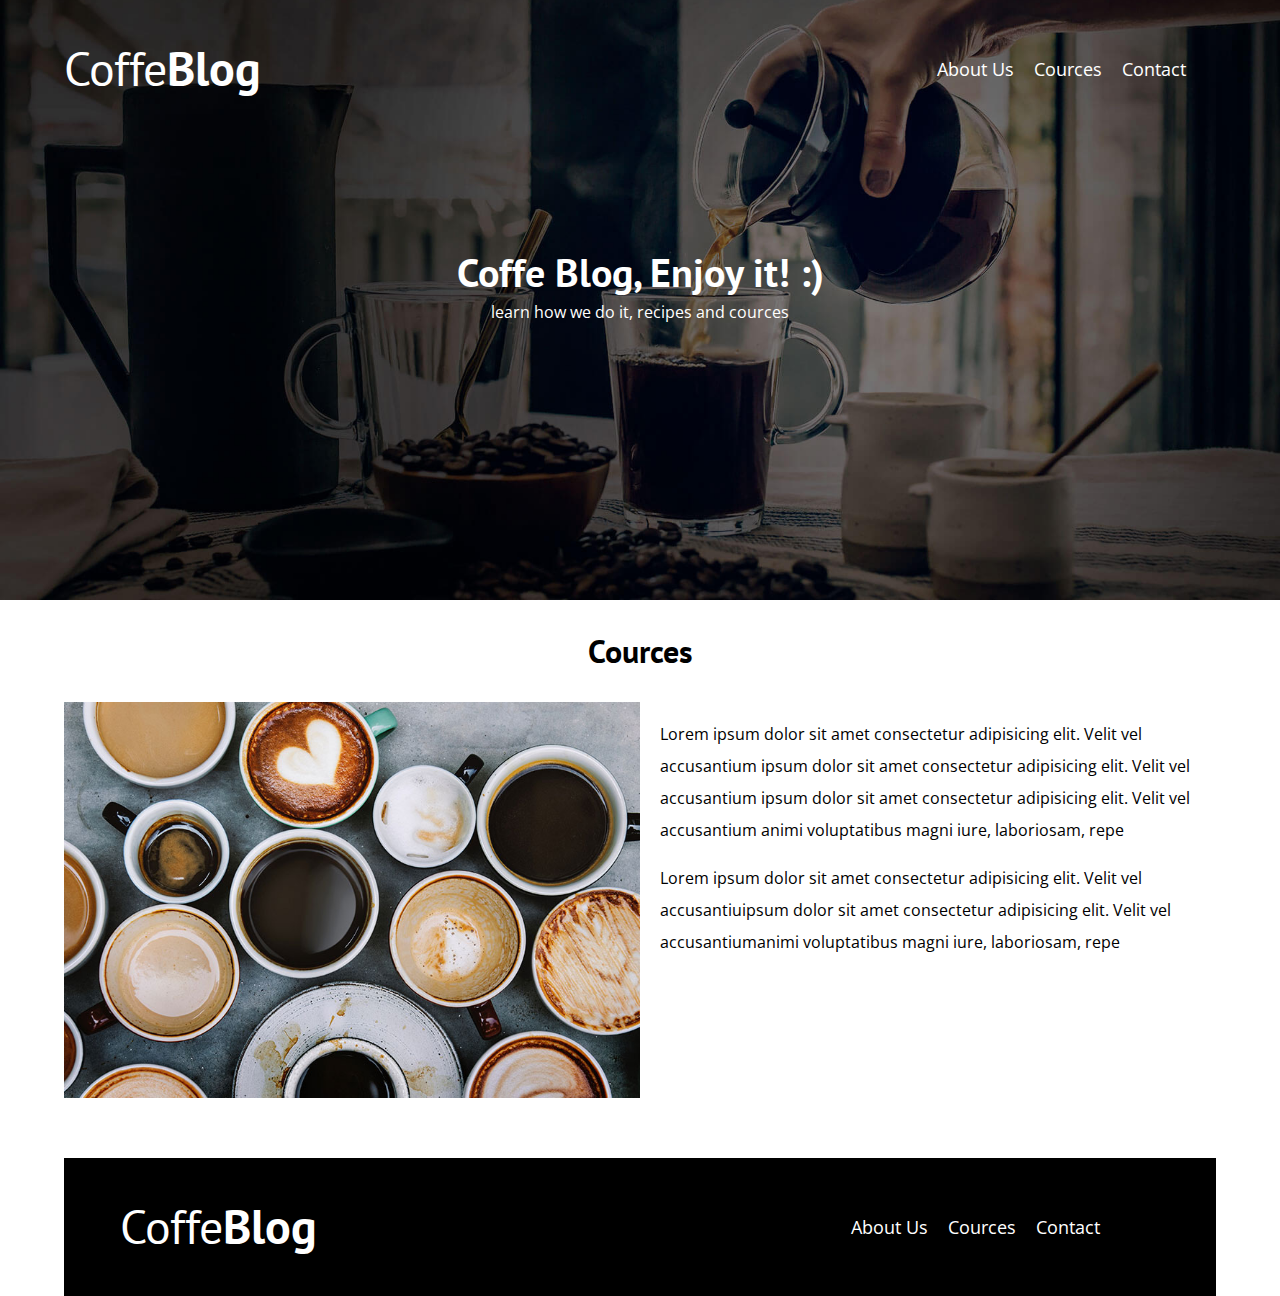
==== cources.html @ e6670a2b "add main page, and aboutus page for this blog" ====
<!DOCTYPE html>
<html lang="en">
<head>
    <meta charset="UTF-8">
    <meta name="viewport" content="width=device-width, initial-scale=1.0">
    <title>Coffe Blog</title>
    <link rel="stylesheet" href="CSS/normalice.css">
    <link rel="stylesheet" href="CSS/style.css">
    <link rel="preconnect" href="https://fonts.googleapis.com">
<link rel="preconnect" href="https://fonts.gstatic.com" crossorigin>
<link href="https://fonts.googleapis.com/css2?family=Open+Sans&family=PT+Sans:wght@400;700&display=swap"
        rel="stylesheet">
</head>
<body>
    <header class="header">
        <div class="content">
            <div class="barra">
                <a class="logo" href="index.html">
                    <h1 class="logo__name no-margin text-center">Coffe<span class="logo__bold">Blog</span></h1>
                </a>
                <nav class="navbar">
                    <a class="navbar__link" href="AboutUs.html">About Us</a>
                    <a class="navbar__link" href="cources.html">Cources</a>
                    <a class="navbar__link" href="contact.html">Contact</a>
                </nav>
            </div>

        </div>
        <div class="header__text">
            <h2 class="no-margin"> Coffe Blog, Enjoy it! :)</h2>
            <p class="no-margin">learn how we do it, recipes and cources</p>
        </div>
    </header>

    <main class="content">
    <!-- Contenedor principal -->
        <h3 class="text-center"> Cources</h3>

        <div class="about-us">
            <div class="about-us__img">
                <img src="img/nosotros.jpg" alt="about us photo">
            </div>
            <div class="about-us__text">
                <p>Lorem ipsum dolor sit amet consectetur adipisicing elit. 
                    Velit vel accusantium ipsum dolor sit amet consectetur adipisicing elit.
                    Velit vel accusantium ipsum dolor sit amet consectetur adipisicing elit.
                    Velit vel accusantium animi voluptatibus magni 
                    iure, laboriosam, repe</p>
                <p>Lorem ipsum dolor sit amet consectetur adipisicing elit.
                    Velit vel accusantiuipsum dolor sit amet consectetur adipisicing elit.
                    Velit vel accusantiumanimi voluptatibus magni iure, 
                    laboriosam, repe</p>
            </div>
        </div>
    </>
    <!-- Footer -->
    <footer class="footer">
        <div class="content">
            <div class="barra">
                <a class="logo" href="index.html">
                    <h1 class="logo__name no-margin text-center">Coffe<span class="logo__bold">Blog</span></h1>
                </a>
                <nav class="navbar">
                    <a class="navbar__link" href="AboutUs.html">About Us</a>
                    <a class="navbar__link" href="cources.html">Cources</a>
                    <a class="navbar__link" href="contact.html">Contact</a>
                </nav>
            </div> 
        </div>
    </footer>
</body>
</html>
---- CSS/normalice.css ----
/*! normalize.css v8.0.1 | MIT License | github.com/necolas/normalize.css */

/* Document
========================================================================== */

/**
* 1. Correct the line height in all browsers.
* 2. Prevent adjustments of font size after orientation changes in iOS.
*/

html {
line-height: 1.15; /* 1 */
-webkit-text-size-adjust: 100%; /* 2 */
}

/* Sections
    ========================================================================== */

/**
* Remove the margin in all browsers.
*/

body {
margin: 0;
}

/**
* Render the `main` element consistently in IE.
*/

main {
display: block;
}

/**
* Correct the font size and margin on `h1` elements within `section` and
* `article` contexts in Chrome, Firefox, and Safari.
*/

h1 {
font-size: 2em;
margin: 0.67em 0;
}

/* Grouping content
    ========================================================================== */

/**
* 1. Add the correct box sizing in Firefox.
* 2. Show the overflow in Edge and IE.
*/

hr {
box-sizing: content-box; /* 1 */
height: 0; /* 1 */
overflow: visible; /* 2 */
}

/**
* 1. Correct the inheritance and scaling of font size in all browsers.
* 2. Correct the odd `em` font sizing in all browsers.
*/

pre {
font-family: monospace, monospace; /* 1 */
font-size: 1em; /* 2 */
}

/* Text-level semantics
    ========================================================================== */

/**
* Remove the gray background on active links in IE 10.
*/

a {
background-color: transparent;
}

/**
* 1. Remove the bottom border in Chrome 57-
* 2. Add the correct text decoration in Chrome, Edge, IE, Opera, and Safari.
*/

abbr[title] {
border-bottom: none; /* 1 */
text-decoration: underline; /* 2 */
text-decoration: underline dotted; /* 2 */
}

/**
* Add the correct font weight in Chrome, Edge, and Safari.
*/

b,
strong {
font-weight: bolder;
}

/**
* 1. Correct the inheritance and scaling of font size in all browsers.
* 2. Correct the odd `em` font sizing in all browsers.
*/

code,
kbd,
samp {
font-family: monospace, monospace; /* 1 */
font-size: 1em; /* 2 */
}

/**
* Add the correct font size in all browsers.
*/

small {
font-size: 80%;
}

/**
* Prevent `sub` and `sup` elements from affecting the line height in
* all browsers.
*/

sub,
sup {
font-size: 75%;
line-height: 0;
position: relative;
vertical-align: baseline;
}

sub {
bottom: -0.25em;
}

sup {
top: -0.5em;
}

/* Embedded content
    ========================================================================== */

/**
* Remove the border on images inside links in IE 10.
*/

img {
border-style: none;
}

/* Forms
    ========================================================================== */

/**
* 1. Change the font styles in all browsers.
* 2. Remove the margin in Firefox and Safari.
*/

button,
input,
optgroup,
select,
textarea {
font-family: inherit; /* 1 */
font-size: 100%; /* 1 */
line-height: 1.15; /* 1 */
margin: 0; /* 2 */
}

/**
* Show the overflow in IE.
* 1. Show the overflow in Edge.
*/

button,
input { /* 1 */
overflow: visible;
}

/**
* Remove the inheritance of text transform in Edge, Firefox, and IE.
* 1. Remove the inheritance of text transform in Firefox.
*/

button,
select { /* 1 */
text-transform: none;
}

/**
* Correct the inability to style clickable types in iOS and Safari.
*/

button,
[type="button"],
[type="reset"],
[type="submit"] {
-webkit-appearance: button;
}

/**
* Remove the inner border and padding in Firefox.
*/

button::-moz-focus-inner,
[type="button"]::-moz-focus-inner,
[type="reset"]::-moz-focus-inner,
[type="submit"]::-moz-focus-inner {
border-style: none;
padding: 0;
}

/**
* Restore the focus styles unset by the previous rule.
*/

button:-moz-focusring,
[type="button"]:-moz-focusring,
[type="reset"]:-moz-focusring,
[type="submit"]:-moz-focusring {
outline: 1px dotted ButtonText;
}

/**
* Correct the padding in Firefox.
*/

fieldset {
padding: 0.35em 0.75em 0.625em;
}

/**
* 1. Correct the text wrapping in Edge and IE.
* 2. Correct the color inheritance from `fieldset` elements in IE.
* 3. Remove the padding so developers are not caught out when they zero out
*    `fieldset` elements in all browsers.
*/

legend {
box-sizing: border-box; /* 1 */
color: inherit; /* 2 */
display: table; /* 1 */
max-width: 100%; /* 1 */
padding: 0; /* 3 */
white-space: normal; /* 1 */
}

/**
* Add the correct vertical alignment in Chrome, Firefox, and Opera.
*/

progress {
vertical-align: baseline;
}

/**
* Remove the default vertical scrollbar in IE 10+.
*/

textarea {
overflow: auto;
}

/**
* 1. Add the correct box sizing in IE 10.
* 2. Remove the padding in IE 10.
*/

[type="checkbox"],
[type="radio"] {
box-sizing: border-box; /* 1 */
padding: 0; /* 2 */
}

/**
* Correct the cursor style of increment and decrement buttons in Chrome.
*/

[type="number"]::-webkit-inner-spin-button,
[type="number"]::-webkit-outer-spin-button {
height: auto;
}

/**
* 1. Correct the odd appearance in Chrome and Safari.
* 2. Correct the outline style in Safari.
*/

[type="search"] {
-webkit-appearance: textfield; /* 1 */
outline-offset: -2px; /* 2 */
}

/**
* Remove the inner padding in Chrome and Safari on macOS.
*/

[type="search"]::-webkit-search-decoration {
-webkit-appearance: none;
}

/**
* 1. Correct the inability to style clickable types in iOS and Safari.
* 2. Change font properties to `inherit` in Safari.
*/

::-webkit-file-upload-button {
-webkit-appearance: button; /* 1 */
font: inherit; /* 2 */
}

/* Interactive
    ========================================================================== */

/*
* Add the correct display in Edge, IE 10+, and Firefox.
*/

details {
display: block;
}

/*
* Add the correct display in all browsers.
*/

summary {
display: list-item;
}

/* Misc
    ========================================================================== */

/**
* Add the correct display in IE 10+.
*/

template {
display: none;
}

/**
* Add the correct display in IE 10.
*/

[hidden] {
display: none;
}
---- CSS/style.css ----
:root {
/* Fonts */
    --font-heading: 'PT Sans', sans-serif;
    --font-parraf: 'Open Sans', sans-serif;
/* color palette */
    --first-color: #784D3C;
    --grey: #e1e1e1;
    --white: #FFFFFF;
    --black: #000000;
}

html {
    box-sizing: border-box;
    font-size: 62.5%; /* 1rem = 10px*/
}

*,*:before, *:after {
    box-sizing: inherit;
}
body {
    font-family: var(--font-parraf);
    font-size: 1.6rem;
    line-height: 2;
}

/* Globals */

.content {
    max-width: 120rem;
    width: 90%;
    margin: 0 auto;
    width: min(90% 120rem);
}

a {
    text-decoration: none;
}

h1, h2, h3, h4 {
    font-family: var(--font-heading);
    line-height: 1.2;
}
h1 {
    font-size: 4.8rem;
}
h2 {
    font-size: 4rem;
}
h3 {
    font-size: 3.2rem;
}
h4 {
    font-size: 2.8rem;
}

img {
    max-width: 100%;
}

/* Utilitys */

.no-margin {
    margin: 0;
}
.no-padding{
    padding: 0;
}
.text-center {
    text-align: center;
}

/* header */

.header {
    background-image: url(../img/banner.jpg);
    height: 60rem;
    background-size: cover;
    background-repeat: no-repeat;
    background-position: center center; 
}
.header__text {
    text-align: center;
    color: var(--white);
    margin-top: 5rem;
}
@media (min-width: 768px) {
    .header__text {
        margin-top: 15rem;
    }
}
.barra {
    padding-top: 4rem;
    padding-right: 3rem;
}

@media (min-width: 768px) {
    .barra {
        display: flex;
        justify-content: space-between;
        align-items: center;

    }
}
.logo {
    color: var(--white);
}
.logo__name {
    font-weight: normal;
}
.logo__bold {
    font-weight: bold;
}

@media (min-width: 768px) {
    .navbar {
        display: flex;
        gap: 2rem;
    }
}
    .navbar__link {
        display: block;
        text-align: center;
        font-size: 1.8rem;
        color: var(--white);
    }

    @media (min-width: 768px) {
        .main-content {
            display: grid;
            grid-template-columns: 2fr 1fr;
            column-gap: 5rem;
        }
        .entry {
            border-bottom: 1px solid var(--grey);
            margin-bottom: 2rem;
        }
        

    .entry :last-of-type {
        border: none;
        margin-bottom: 0;
    }
    }


    .botton {
        display: block;
        font-family: var(--font-heading);
        color: var(--white);
        text-align: center;
        padding: 1rem 3rem;
        font-size: 1.8rem;
        text-transform: uppercase;
        font-weight: bold;
        margin-bottom: 2rem;
    }
@media (min-width: 768px) {
    .botton {
        display: inline-block;

    }
}
.main--botton {
        background-color: var(--black);
    }

.second--botton {
    background-color: var(--first-color);

}

.cources {
    list-style: none;
}

.widget-cource {
    border-bottom: 1px solid var(--grey);
    margin-bottom: 2rem;
}
.widget-cource:last-of-type {
    border: none;
    margin-bottom: 0;
}
.widget-cource__label {
    font-family: var(--font-heading);
    font-weight: bold;
}

.widget-cource__info {
    font-weight: normal;
}

.widget-cource__info,
.widget-cource__label {
    font-size: 2rem;
}

.footer {
    background-color: var(--black);
    padding-bottom: 4rem;
    padding-right: 3rem;
    margin-top: 5rem;
}

@media (min-width: 768px) {
    /* using flexbox
    .about-us {
        display: flex;
        justify-content: space-betwen ;
    }
    .about-us__text,
    .about-us__image {
        flex-basis: calc(50% -1rem);}

    } */
    .about-us {
        display: grid;
        grid-template-columns: repeat(2, 50%);
        column-gap: 2rem;
    }
}
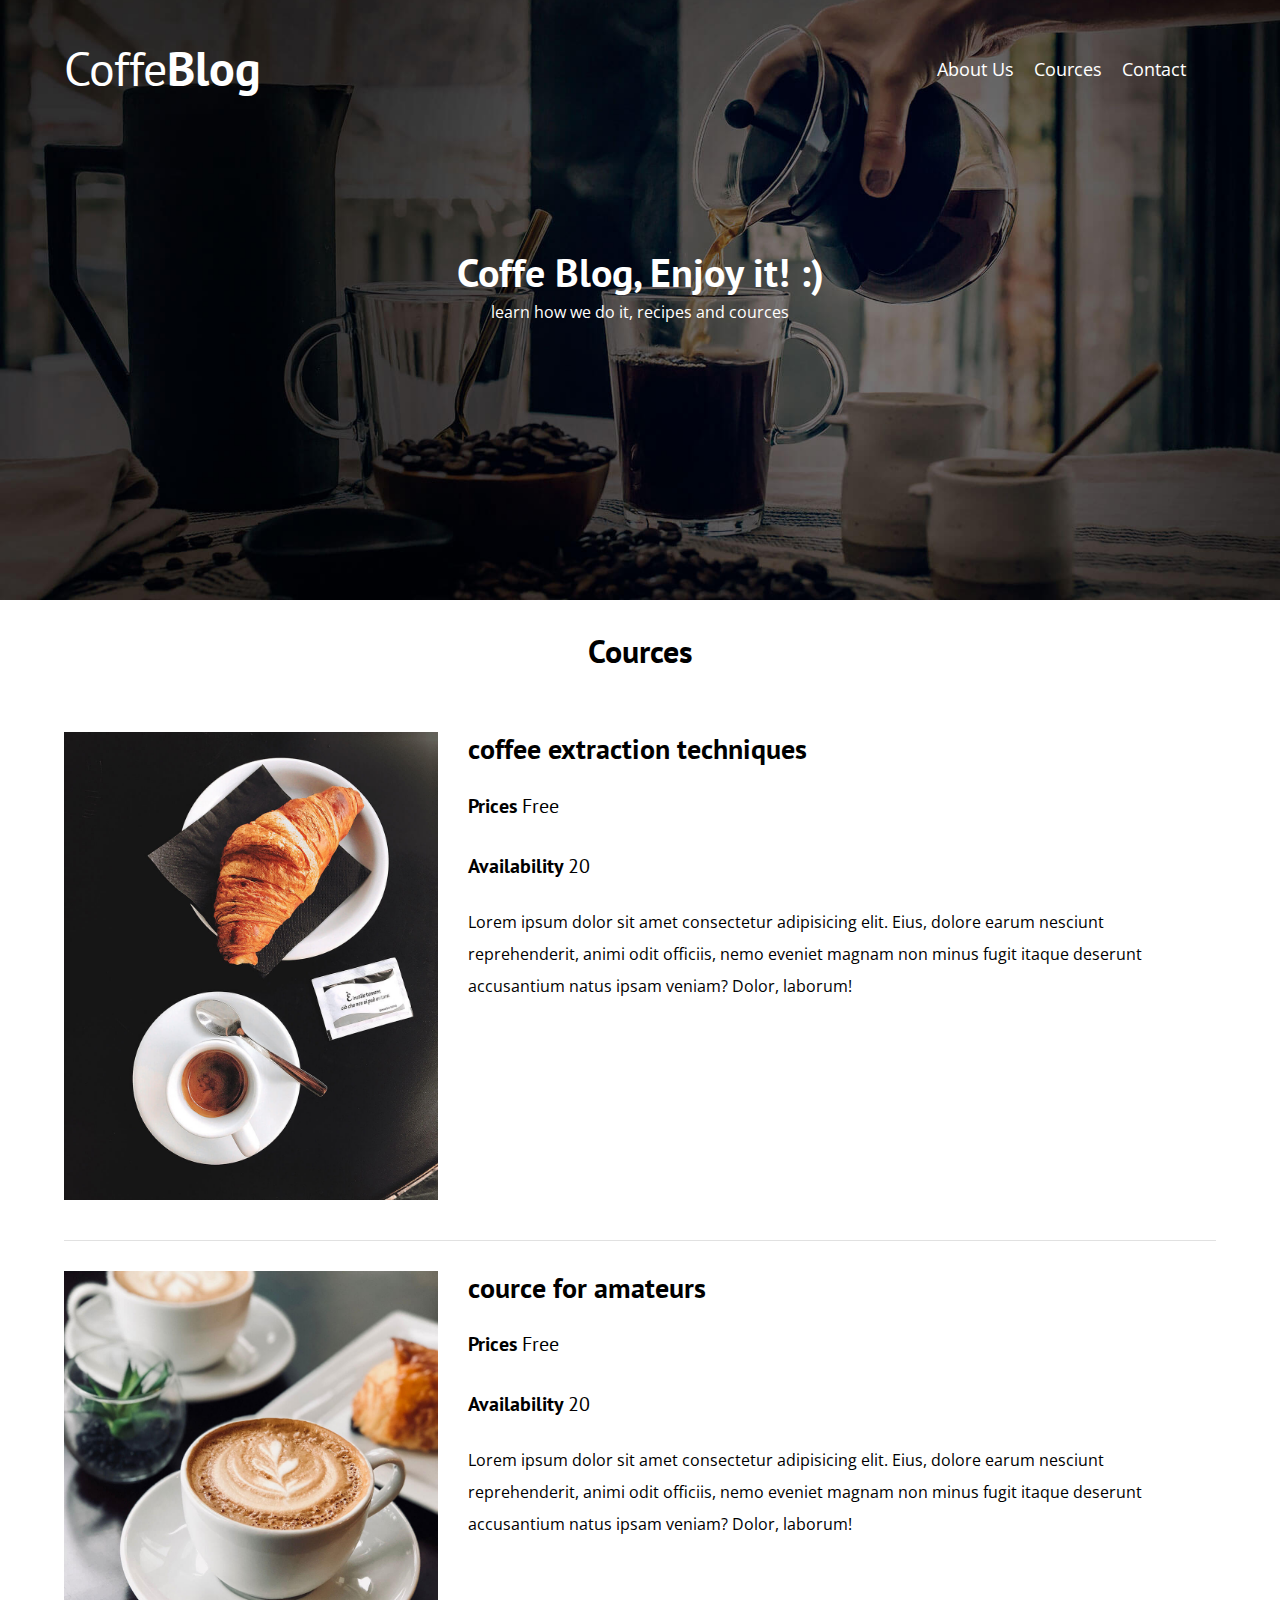
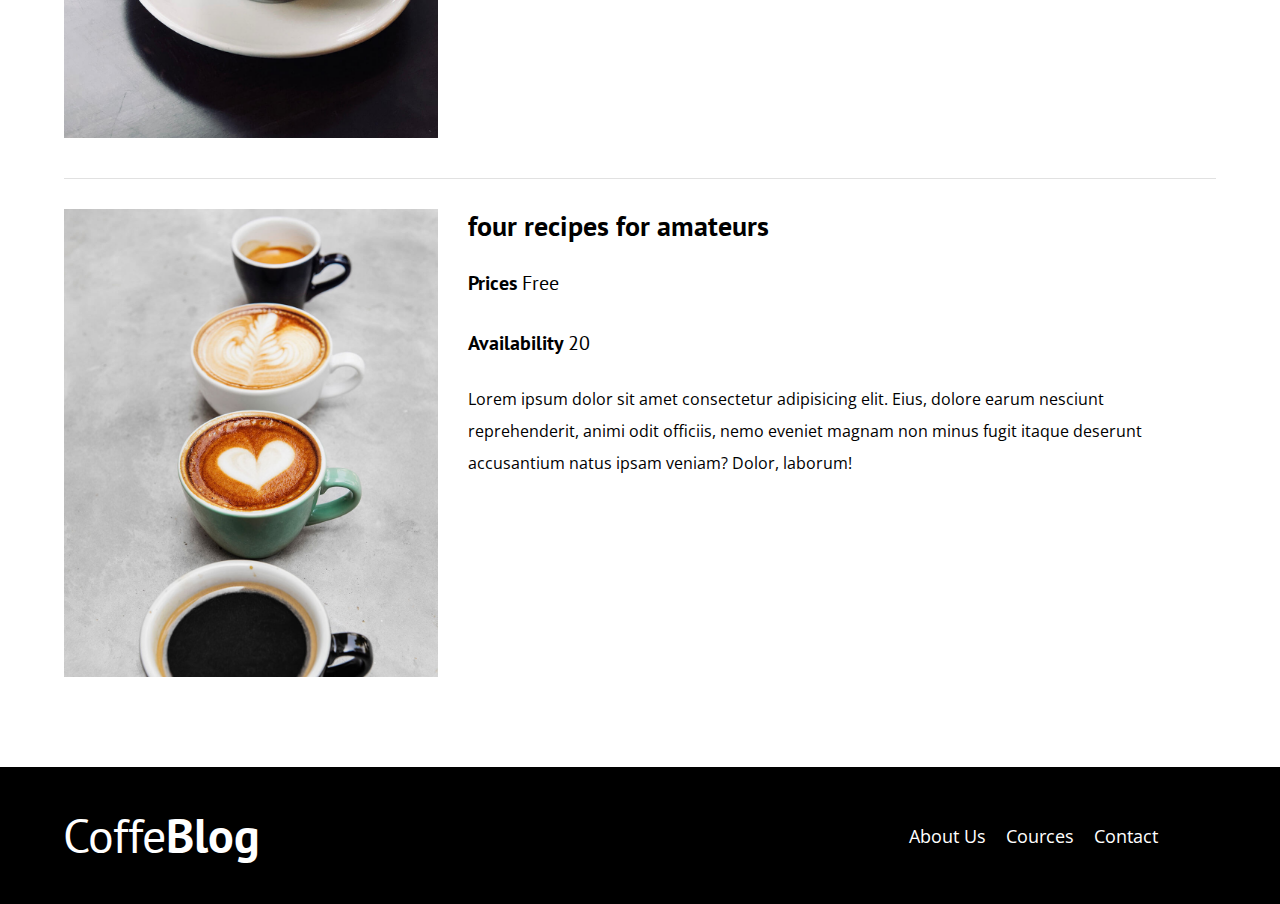
==== commit b109aa7a: "proyect finished" ====
--- a/cources.html
+++ b/cources.html
@@ -32,27 +32,77 @@
         </div>
     </header>
 
-    <main class="content">
+    <main class="content">  
     <!-- Contenedor principal -->
         <h3 class="text-center"> Cources</h3>
 
-        <div class="about-us">
-            <div class="about-us__img">
-                <img src="img/nosotros.jpg" alt="about us photo">
+        <div class="cource">
+            <div class="cource__image">
+                <img src="img/curso1.jpg" alt="cource image">
             </div>
-            <div class="about-us__text">
-                <p>Lorem ipsum dolor sit amet consectetur adipisicing elit. 
-                    Velit vel accusantium ipsum dolor sit amet consectetur adipisicing elit.
-                    Velit vel accusantium ipsum dolor sit amet consectetur adipisicing elit.
-                    Velit vel accusantium animi voluptatibus magni 
-                    iure, laboriosam, repe</p>
-                <p>Lorem ipsum dolor sit amet consectetur adipisicing elit.
-                    Velit vel accusantiuipsum dolor sit amet consectetur adipisicing elit.
-                    Velit vel accusantiumanimi voluptatibus magni iure, 
-                    laboriosam, repe</p>
+            <div class="info__cource">
+                <h4 class="no-margin">coffee extraction techniques</h4>
+                <p class="cource__label">Prices
+                    <span class="cource__info">Free</span>
+                </p>
+                <p class="cource__label">Availability
+                    <span class="cource__info">20</span>
+                </p>
+                <p class="cource__descr">
+                    Lorem ipsum dolor sit amet consectetur adipisicing elit.
+                    Eius, dolore earum nesciunt reprehenderit, animi odit officiis,
+                    nemo eveniet magnam non minus fugit itaque deserunt accusantium 
+                    natus ipsam veniam? Dolor, laborum!
+                </p>
+            </div> <!-- div info cource -->
+        </div> <!-- div cource -->
+
+
+        <div class="cource">
+            <div class="cource__image">
+                <img src="img/curso2.jpg" alt="cource image">
             </div>
-        </div>
-    </>
+            <div class="info__cource">
+                <h4 class="no-margin">cource for amateurs</h4>
+                <p class="cource__label">Prices
+                    <span class="cource__info">Free</span>
+                </p>
+                <p class="cource__label">Availability
+                    <span class="cource__info">20</span>
+                </p>
+                <p class="cource__descr">
+                    Lorem ipsum dolor sit amet consectetur adipisicing elit.
+                    Eius, dolore earum nesciunt reprehenderit, animi odit officiis,
+                    nemo eveniet magnam non minus fugit itaque deserunt accusantium 
+                    natus ipsam veniam? Dolor, laborum!
+                </p>
+            </div> <!-- div info cource -->
+        </div> <!-- div cource -->
+
+
+        <div class="cource">
+            <div class="cource__image">
+                <img src="img/curso3.jpg" alt="cource image">
+            </div>
+            <div class="info__cource">
+                <h4 class="no-margin">four recipes for amateurs</h4>
+                <p class="cource__label">Prices
+                    <span class="cource__info">Free</span>
+                </p>
+                <p class="cource__label">Availability
+                    <span class="cource__info">20</span>
+                </p>
+                <p class="cource__descr">
+                    Lorem ipsum dolor sit amet consectetur adipisicing elit.
+                    Eius, dolore earum nesciunt reprehenderit, animi odit officiis,
+                    nemo eveniet magnam non minus fugit itaque deserunt accusantium 
+                    natus ipsam veniam? Dolor, laborum!
+                </p>
+            </div> <!-- div info cource -->
+        </div> <!-- div cource -->
+
+
+    </main>
     <!-- Footer -->
     <footer class="footer">
         <div class="content">
--- a/CSS/style.css
+++ b/CSS/style.css
@@ -153,12 +153,16 @@
         text-transform: uppercase;
         font-weight: bold;
         margin-bottom: 2rem;
+        border: none;
     }
 @media (min-width: 768px) {
     .botton {
         display: inline-block;
 
     }
+}
+.botton:hover {
+    cursor: pointer;
 }
 .main--botton {
         background-color: var(--black);
@@ -202,6 +206,8 @@
     margin-top: 5rem;
 }
 
+/* about us page */
+
 @media (min-width: 768px) {
     /* using flexbox
     .about-us {
@@ -218,4 +224,68 @@
         grid-template-columns: repeat(2, 50%);
         column-gap: 2rem;
     }
+}
+
+/* cource page */
+
+.cource {
+    padding: 3rem 0;
+    border-bottom: 1px solid var(--grey);
+}
+@media (min-width: 768px) {
+    .cource {
+        display: grid;
+        grid-template-columns: 1fr 2fr;
+        column-gap: 3rem;
+    }
+}
+.cource:last-of-type {
+    border: none;
+}
+.cource__label {
+    font-family: var(--font-heading);
+    font-weight: bold;
+}
+
+.cource__info {
+    font-weight: normal;
+}
+
+.cource__info,
+.cource__label {
+    font-size: 2rem;
+}
+
+.contact__bg {
+    background-image: url(../img/contacto.jpg);
+    height: 40rem;
+    background-size: cover;
+    background-repeat: no-repeat;
+}
+
+.form {
+    background-color: var(--grey);
+    margin: -5rem auto 0 auto;
+    width: 95%;
+    padding: 5rem;
+    border-radius: 3%;
+}
+.field {
+    display: flex;
+    margin-bottom: 2rem;
+}
+
+.field__lb {
+    flex: 0 0 9rem;
+    text-align: right;
+    padding-right: 2rem;
+}
+
+.field__label {
+    flex: 1rem;
+    border: 1px solid var(--grey);
+}
+
+.field__label--txt {
+    height: 20rem;
 }